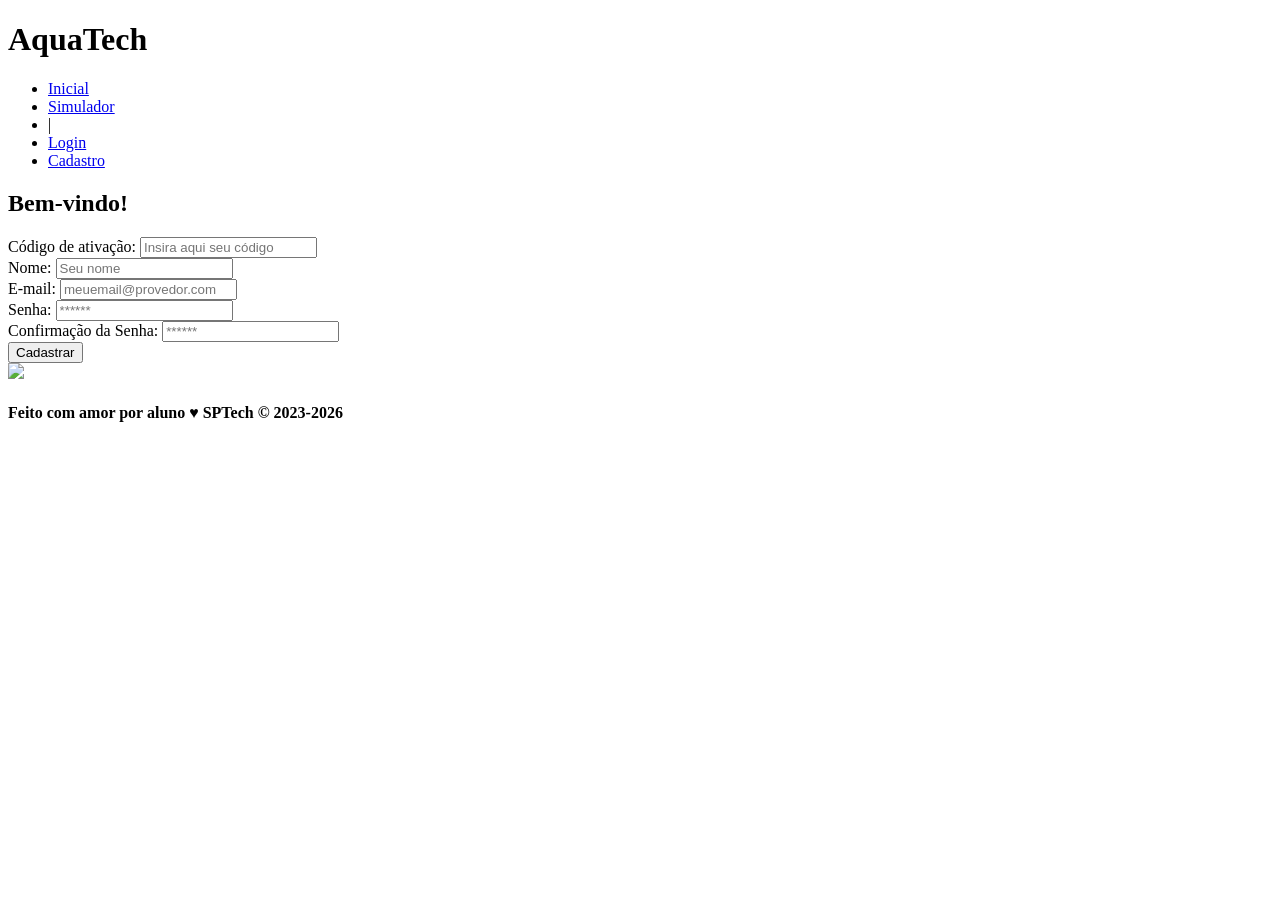
==== public/cadastro.html @ f151ce16 "Adicionando os arquivos da API web-data-viz" ====
<!DOCTYPE html>
<html lang="pt-br">

<head>
  <meta charset="UTF-8" />
  <meta http-equiv="X-UA-Compatible" content="IE=edge" />
  <meta name="viewport" content="width=device-width, initial-scale=1.0" />

  <title>AquaTech | Cadastro</title>

  <script src="./js/sessao.js"></script>

  <link rel="stylesheet" href="./css/estilo.css" />
  <link rel="icon" href="./assets/icon/favicon2.ico" />
  <link rel="preconnect" href="https://fonts.gstatic.com" />
</head>

<body onload="listar()">
  <!--header inicio-->
  <div class="header">
    <div class="container">
      <h1 class="titulo">AquaTech</h1>
      <ul class="navbar">
        <li>
          <a href="index.html">Inicial</a>
        </li>
        <li>
          <a href="simulador.html">Simulador</a>
        </li>
        <li>|</li>
        <li>
          <a href="login.html">Login</a>
        </li>
        <li class="agora">
          <a href="#">Cadastro</a>
        </li>
      </ul>
    </div>
  </div>
  <!--header fim-->

  <div class="login">
    <div class="alerta_erro">
      <div class="card_erro" id="cardErro">
        <span id="mensagem_erro"></span>
      </div>
    </div>
    <div class="container">
      <div class="card card-cadastro">
        <h2>Bem-vindo!</h2>
        <div class="formulario">
          <!--
                         Para inserir mais um campo, copie uma das inputs abaixo.
                         Assim que inserir vá para o script abaixo.
                     -->
          <div class="campo">
            <span>Código de ativação:</span>
            <input id="codigo_input" type="text" placeholder="Insira aqui seu código" />
          </div>
          <div class="campo">
            <span>Nome:</span>
            <input id="nome_input" type="text" placeholder="Seu nome" />
          </div>
          <div class="campo">
            <span>E-mail:</span>
            <input id="email_input" type="text" placeholder="meuemail@provedor.com" />
          </div>
          <div class="campo">
            <span>Senha:</span>
            <input id="senha_input" type="password" placeholder="******" />
          </div>
          <div class="campo">
            <span>Confirmação da Senha:</span>
            <input id="confirmacao_senha_input" type="password" placeholder="******" />
          </div>
          <button class="botao" onclick="cadastrar()">Cadastrar</button>
        </div>
        <div id="div_aguardar" class="loading-div">
          <img src="./assets/circle-loading.gif" id="loading-gif" />
        </div>

        <div id="div_erros_login"></div>
      </div>
    </div>
  </div>

  <!--footer inicio-->
  <div class="footer">
    <div class="container">
      <h4>Feito com amor por aluno &hearts; SPTech &copy; 2023-2026</h4>
    </div>
  </div>
  <!--footer fim-->
</body>

</html>

<script>

  // Array para armazenar empresas cadastradas para validação de código de ativação 
  let listaEmpresasCadastradas = [];

  function cadastrar() {
    // aguardar();

    //Recupere o valor da nova input pelo nome do id
    // Agora vá para o método fetch logo abaixo
    var nomeVar = nome_input.value;
    var emailVar = email_input.value;
    var senhaVar = senha_input.value;
    var confirmacaoSenhaVar = confirmacao_senha_input.value;
    var codigoVar = codigo_input.value;
    var idEmpresaVincular

    // Verificando se há algum campo em branco
    if (
      nomeVar == "" ||
      emailVar == "" ||
      senhaVar == "" ||
      confirmacaoSenhaVar == "" ||
      codigoVar == ""
    ) {
      cardErro.style.display = "block";
      mensagem_erro.innerHTML =
        "(Mensagem de erro para todos os campos em branco)";

      finalizarAguardar();
      return false;
    } else {
      setInterval(sumirMensagem, 5000);
    }

    // Verificando se o código de ativação é de alguma empresa cadastrada
    for (let i = 0; i < listaEmpresasCadastradas.length; i++) {
      if (listaEmpresasCadastradas[i].codigo_ativacao == codigoVar) {
        idEmpresaVincular = listaEmpresasCadastradas[i].id
        console.log("Código de ativação válido.");
        break;
      } else {
        cardErro.style.display = "block";
        mensagem_erro.innerHTML = "(Mensagem de erro para código inválido)";
        finalizarAguardar();
      }
    }

    // Enviando o valor da nova input
    fetch("/usuarios/cadastrar", {
      method: "POST",
      headers: {
        "Content-Type": "application/json",
      },
      body: JSON.stringify({
        // crie um atributo que recebe o valor recuperado aqui
        // Agora vá para o arquivo routes/usuario.js
        nomeServer: nomeVar,
        emailServer: emailVar,
        senhaServer: senhaVar,
        idEmpresaVincularServer: idEmpresaVincular
      }),
    })
      .then(function (resposta) {
        console.log("resposta: ", resposta);

        if (resposta.ok) {
          cardErro.style.display = "block";

          mensagem_erro.innerHTML =
            "Cadastro realizado com sucesso! Redirecionando para tela de Login...";

          setTimeout(() => {
            window.location = "login.html";
          }, "2000");

          limparFormulario();
          finalizarAguardar();
        } else {
          throw "Houve um erro ao tentar realizar o cadastro!";
        }
      })
      .catch(function (resposta) {
        console.log(`#ERRO: ${resposta}`);
        finalizarAguardar();
      });

    return false;
  }

  // Listando empresas cadastradas 
  function listar() {
    fetch("/empresas/listar", {
      method: "GET",
    })
      .then(function (resposta) {
        resposta.json().then((empresas) => {
          empresas.forEach((empresa) => {
            listaEmpresasCadastradas.push(empresa);

            console.log("listaEmpresasCadastradas")
            console.log(listaEmpresasCadastradas[0].codigo_ativacao)
          });
        });
      })
      .catch(function (resposta) {
        console.log(`#ERRO: ${resposta}`);
      });
  }

  function sumirMensagem() {
    cardErro.style.display = "none";
  }
</script>
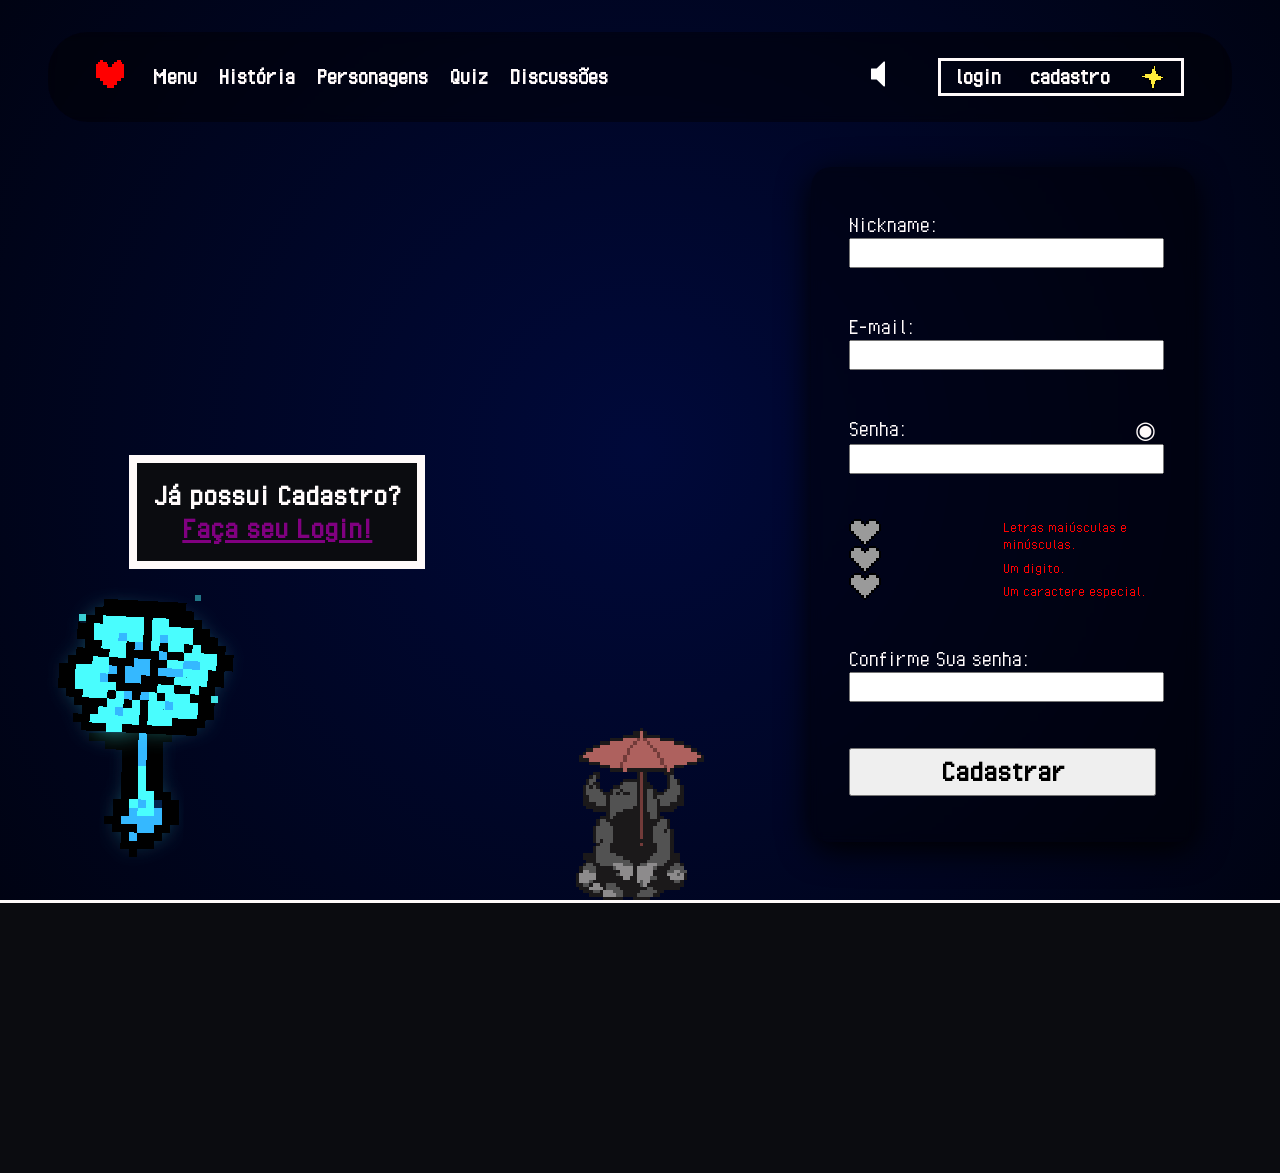
==== commit 52aef662: "feat: Adiciona front end da tela login e cadastro" ====
--- a/public/cadastro.html
+++ b/public/cadastro.html
@@ -2,100 +2,172 @@
 <html lang="pt-br">
 
 <head>
-  <meta charset="UTF-8" />
-  <meta http-equiv="X-UA-Compatible" content="IE=edge" />
-  <meta name="viewport" content="width=device-width, initial-scale=1.0" />
-
-  <title>AquaTech | Cadastro</title>
-
-  <script src="./js/sessao.js"></script>
-
-  <link rel="stylesheet" href="./css/estilo.css" />
-  <link rel="icon" href="./assets/icon/favicon2.ico" />
-  <link rel="preconnect" href="https://fonts.gstatic.com" />
+  <meta charset="UTF-8">
+  <meta name="viewport" content="width=device-width, initial-scale=1.0">
+  <title>Papo do Subsolo - Cadastro</title>
+  <link rel="stylesheet" href="css/style.css">
+  <link rel="stylesheet" href="css/cadastro.css">
+  <link rel="icon" type="image/svg" href="assets/imgs/determinacao.svg">
+  <style>
+
+  </style>
 </head>
 
 <body onload="listar()">
   <!--header inicio-->
-  <div class="header">
-    <div class="container">
-      <h1 class="titulo">AquaTech</h1>
-      <ul class="navbar">
-        <li>
-          <a href="index.html">Inicial</a>
-        </li>
-        <li>
-          <a href="simulador.html">Simulador</a>
-        </li>
-        <li>|</li>
-        <li>
-          <a href="login.html">Login</a>
-        </li>
-        <li class="agora">
-          <a href="#">Cadastro</a>
-        </li>
-      </ul>
-    </div>
-  </div>
+  <header>
+    <div style="width: 32rem;" class="container_principal">
+      <a id="alma_header" onclick="trocar_alma()">
+        <img src="assets/imgs/determinacao.svg" alt="determinação">
+      </a>
+
+      <nav class="lista_texto">
+        <a href="index.html#menu">Menu</a>
+        <a href="index.html#historia">História</a>
+        <a href="personagens.html">Personagens</a>
+        <a href="index.html#quiz">Quiz</a>
+        <a href="index.html#discussoes">Discussões</a>
+      </nav>
+    </div>
+
+    <div style="width: 20rem;" class="container_principal">
+      <nav>
+        <a id="link_audio" class="link_header" onclick="desmutar_musica()">
+          <img src="assets/imgs/alto_falante_sem_som.svg" alt="">
+        </a>
+      </nav>
+
+      <div class="container_usuario">
+        <a href="login.html">login</a>
+        <a href="cadastro.html">cadastro</a>
+
+        <img src="assets/imgs/save_amarelo.svg" alt="">
+      </div>
+    </div>
+  </header>
   <!--header fim-->
 
-  <div class="login">
-    <div class="alerta_erro">
-      <div class="card_erro" id="cardErro">
-        <span id="mensagem_erro"></span>
-      </div>
-    </div>
-    <div class="container">
-      <div class="card card-cadastro">
-        <h2>Bem-vindo!</h2>
-        <div class="formulario">
-          <!--
-                         Para inserir mais um campo, copie uma das inputs abaixo.
-                         Assim que inserir vá para o script abaixo.
-                     -->
-          <div class="campo">
-            <span>Código de ativação:</span>
-            <input id="codigo_input" type="text" placeholder="Insira aqui seu código" />
-          </div>
-          <div class="campo">
-            <span>Nome:</span>
-            <input id="nome_input" type="text" placeholder="Seu nome" />
-          </div>
-          <div class="campo">
-            <span>E-mail:</span>
-            <input id="email_input" type="text" placeholder="meuemail@provedor.com" />
-          </div>
-          <div class="campo">
-            <span>Senha:</span>
-            <input id="senha_input" type="password" placeholder="******" />
-          </div>
-          <div class="campo">
-            <span>Confirmação da Senha:</span>
-            <input id="confirmacao_senha_input" type="password" placeholder="******" />
-          </div>
-          <button class="botao" onclick="cadastrar()">Cadastrar</button>
+  <section class="section_cadastro" id="cadastro">
+    <div id="espaco_em_branco">
+    </div>
+
+    <div id="container_principal">
+      <div id="container_mensagem">
+        <div class="caixa_texto">
+          <div>Já possui Cadastro?<br>
+            <a href="login.html">Faça seu Login!</a>
+          </div>
         </div>
-        <div id="div_aguardar" class="loading-div">
-          <img src="./assets/circle-loading.gif" id="loading-gif" />
+
+        <img id="echo_flower" src="assets/imgs/echo_flower.svg" alt="">
+      </div>
+
+      <div id="estatua">
+        <img src="assets/imgs/estatua_guarda_chuva.svg" alt="">
+      </div>
+
+      <div id="container_main">
+        <div id="main">
+          <div>
+            <div class="titulo_input">
+              Nickname:
+            </div>
+
+            <input id="ipt_nickname" type="text">
+          </div>
+
+          <div>
+            <div class="titulo_input">
+              E-mail:
+            </div>
+
+            <input id="ipt_email" type="text">
+          </div>
+
+          <div>
+            <div class="titulo_input">
+              <label>Senha:</label>
+              <a id="mostrar" onclick="mostrar_senha()">◉</a>
+            </div>
+
+            <input oninput="verificar_senha()" id="ipt_senha" type="password">
+          </div>
+
+          <div class="verificar_senha" id="verificar_senha">
+            <div id="coracoes">
+              <img class="coracao" src="assets/imgs/coracao_vazio.svg" alt="">
+              <img class="coracao" src="assets/imgs/coracao_vazio.svg" alt="">
+              <img class="coracao" src="assets/imgs/coracao_vazio.svg" alt="">
+            </div>
+
+            <div id="textos_senha">
+              <label>Letras maiúsculas e minúsculas.</label>
+              <label>Um digito.</label>
+              <label>Um caractere especial.</label>
+            </div>
+          </div>
+
+          <div>
+            <div class="titulo_input">
+              Confirme Sua senha:
+            </div>
+
+            <input id="ipt_confirmacao_senha" type="password">
+          </div>
+
+          <div>
+            <button onclick="cadastrar()">Cadastrar</button>
+          </div>
         </div>
-
-        <div id="div_erros_login"></div>
-      </div>
-    </div>
-  </div>
+      </div>
+    </div>
+  </section>
 
   <!--footer inicio-->
-  <div class="footer">
-    <div class="container">
-      <h4>Feito com amor por aluno &hearts; SPTech &copy; 2023-2026</h4>
-    </div>
-  </div>
+  <footer>
+
+  </footer>
   <!--footer fim-->
+
+  <audio id="audio_pagina" autoplay loop muted>
+    <source src="assets/music/Start_Menu.flac" type="audio/flac">
+  </audio>
 </body>
-
-</html>
-
+<script src="js/padroes.js"></script>
 <script>
+  function chover() {
+    let chuva = document.createElement('div');
+    chuva.classList.add('chuva');
+
+    chuva.style.left = Math.random() * 97 + 'vw';
+
+    let tempo_animacao = Math.random() * 1 + 0.5;
+    chuva.style.animationDuration = tempo_animacao + 's';
+
+    document.body.appendChild(chuva);
+
+    setTimeout(() => {
+      chuva.remove();
+    }, tempo_animacao * 1000);
+  }
+
+  setInterval(chover, 50);
+
+  function mostrar_senha() {
+    let tipo_input = ipt_senha.type
+
+    if (tipo_input == 'password') {
+      mostrar.innerHTML = '◎'
+      ipt_senha.type = 'text'
+    } else {
+      mostrar.innerHTML = '◉'
+      ipt_senha.type = 'password'
+    }
+  }
+
+  function verificar_senha() {
+    let senha = ipt_senha.value
+  }
 
   // Array para armazenar empresas cadastradas para validação de código de ativação 
   let listaEmpresasCadastradas = [];
@@ -208,4 +280,6 @@
   function sumirMensagem() {
     cardErro.style.display = "none";
   }
-</script>+</script>
+
+</html>
--- a/public/css/style.css
+++ b/public/css/style.css
@@ -0,0 +1,148 @@
+@font-face {
+    font-family: 'pixel_operator';
+    src: url('../assets/fonts/pixel_operator/PixelOperator.ttf') format('truetype');
+    font-weight: normal;
+    font-style: normal;
+}
+
+@keyframes surgir {
+    from {
+        opacity: 0;
+        transform: translateY(50px);
+    }
+
+    to {
+        opacity: 1;
+        transform: translateY(0);
+    }
+}
+
+html:has(:target) {
+    scroll-behavior: smooth;
+}
+
+section {
+    scroll-margin-top: 5rem;
+}
+
+body {
+    padding: 0;
+    margin: 0;
+
+    display: flex;
+    flex-direction: column;
+
+    /* overflow-x: hidden; */
+}
+
+*{
+    font-family: 'pixel_operator', sans-serif;
+}
+
+input{
+    font-family: sans-serif;
+}
+
+.caixa_texto {
+    height: fit-content;
+    width: fit-content;
+    background-color: #0b0c10;
+    border: #fffafa solid 0.5rem;
+
+    color: #fffafa;
+    text-align: center;
+
+    font-weight: bold;
+    font-size: 2rem;
+
+    div{
+        margin: 1rem;
+    }
+
+    img{
+        margin: 1rem;
+    }
+}
+
+header {
+    position: fixed;
+    z-index: 1000;
+    top: 0;
+
+    display: flex;
+    flex-direction: row;
+    justify-content: space-between;
+    align-items: center;
+
+    margin: 2rem;
+    padding-right: 3rem;
+    padding-left: 3rem;
+
+    align-self: center;
+
+    height: 10vh;
+    width: 85%;
+
+    font-weight: bold;
+    font-size: 1.5rem;
+    color: #fffafa;
+
+    background-color: rgba(0, 0, 0, 0.43);
+    backdrop-filter: blur(5px);
+    border-radius: 40px;
+
+    img {
+        width: 1.75rem;
+        height: 1.75rem;
+    }
+
+    a {
+        display: inline-block;
+        color: #fffafa;
+        text-decoration: none;
+        cursor: pointer;
+        animation: 0.3s;
+        transition: all 0.3s ease;
+    }
+
+    a:hover {
+        transform: translateY(-5px);
+        text-decoration: underline;
+    }
+
+    .container_principal {
+        height: auto;
+        width: auto;
+        display: flex;
+
+        justify-content: space-between;
+        align-items: center;
+
+        .lista_texto {
+            word-spacing: 1rem;
+            align-items: center;
+            justify-content: center;
+        }
+    }
+
+    .container_usuario {
+        display: flex;
+        align-items: center;
+        justify-content: space-around;
+        flex-direction: row;
+
+        width: 15rem;
+        height: 2rem;
+
+        border: #fffafa 0.2rem solid;
+    }
+}
+
+footer{
+    height: 30vh;
+    width: 100%;
+
+    background-color: #0b0c10;
+
+    border-top: #fffafa solid 0.2rem;
+}
--- a/public/css/cadastro.css
+++ b/public/css/cadastro.css
@@ -0,0 +1,201 @@
+@keyframes shake {
+    0% {
+        transform: rotate(0deg);
+    }
+
+    33% {
+        transform: rotate(-5deg);
+    }
+
+    66% {
+        transform: rotate(5deg);
+    }
+
+    100% {
+        transform: rotate(0deg);
+    }
+}
+
+.section_cadastro {
+    position: relative;
+
+    display: flex;
+    align-items: center;
+    flex-direction: column;
+
+    height: 100vh;
+    width: 100%;
+
+    background-color: red;
+
+    background: radial-gradient(circle, #00093a 0%, #000313 100%);
+
+    #espaco_em_branco {
+        height: 12vh;
+    }
+
+    #container_principal {
+        height: 88vh;
+        width: 100%;
+
+        display: flex;
+        align-items: center;
+        justify-content: space-around;
+        flex-direction: row;
+
+        #container_mensagem {
+            width: 40vw;
+            height: 100%;
+
+            display: flex;
+            justify-content: flex-end;
+            flex-direction: column;
+
+            .caixa_texto {
+                align-self: center;
+
+                a {
+                    color: purple;
+                }
+            }
+
+            .caixa_texto:hover {
+                animation: shake infinite 2s;
+                animation-timing-function: linear;
+            }
+
+            #echo_flower {
+                align-self: flex-start;
+                width: 15rem;
+            }
+        }
+
+        #estatua {
+            display: flex;
+            flex-direction: column;
+            justify-content: flex-end;
+
+            width: fit-content;
+            height: 100%;
+
+            img {
+                width: 10vw;
+            }
+        }
+
+        #container_main {
+            height: 100%;
+            width: 40vw;
+
+            display: flex;
+            align-items: center;
+            justify-content: center;
+
+            #main {
+                height: 75vh;
+                width: 30vw;
+
+                border-radius: 20px;
+
+                background-color: rgba(0, 0, 0, 0.43);
+                backdrop-filter: blur(5px);
+
+                box-shadow: 0 8px 32px 0 rgba(0, 0, 0, 1);
+
+                z-index: 20;
+
+                display: flex;
+                align-items: center;
+                justify-content: space-evenly;
+                flex-direction: column;
+
+                div {
+                    height: fit-content;
+                    width: 80%;
+
+                    .titulo_input {
+                        width: 100%;
+                        font-size: 1.5rem;
+                        color: #fffafa;
+
+                        display: flex;
+                        justify-content: space-between;
+
+                        a {
+                            cursor: pointer;
+                        }
+                    }
+
+                    input {
+                        width: 100%;
+                        height: 1.5rem;
+                    }
+
+                    button {
+                        width: 100%;
+                        height: 3rem;
+
+                        font-size: 2rem;
+                        font-weight: bold;
+                    }
+                }
+
+                #verificar_senha {
+                    display: flex;
+                    justify-content: space-between;
+
+                    #coracoes {
+                        display: flex;
+                        flex-direction: column;
+
+                        .coracao {
+                            width: 2rem;
+                        }
+                    }
+
+                    #textos_senha {
+                        height: 100%;
+
+                        display: flex;
+                        flex-direction: column;
+                        justify-content: space-between;
+
+                        label {
+                            color: red;
+                        }
+                    }
+                }
+            }
+        }
+    }
+}
+
+/* CHUVINHA */
+
+@keyframes chuva_caindo {
+    from {
+        transform: translateY(0);
+    }
+
+    to {
+        transform: translateY(98vh);
+    }
+}
+
+.chuva {
+    position: absolute;
+
+    align-self: center;
+
+    width: 2px;
+    height: 15px;
+
+    background-color: #fffafa;
+
+    animation: chuva_caindo linear infinite;
+    top: -15px;
+}
+
+body {
+    position: relative;
+}
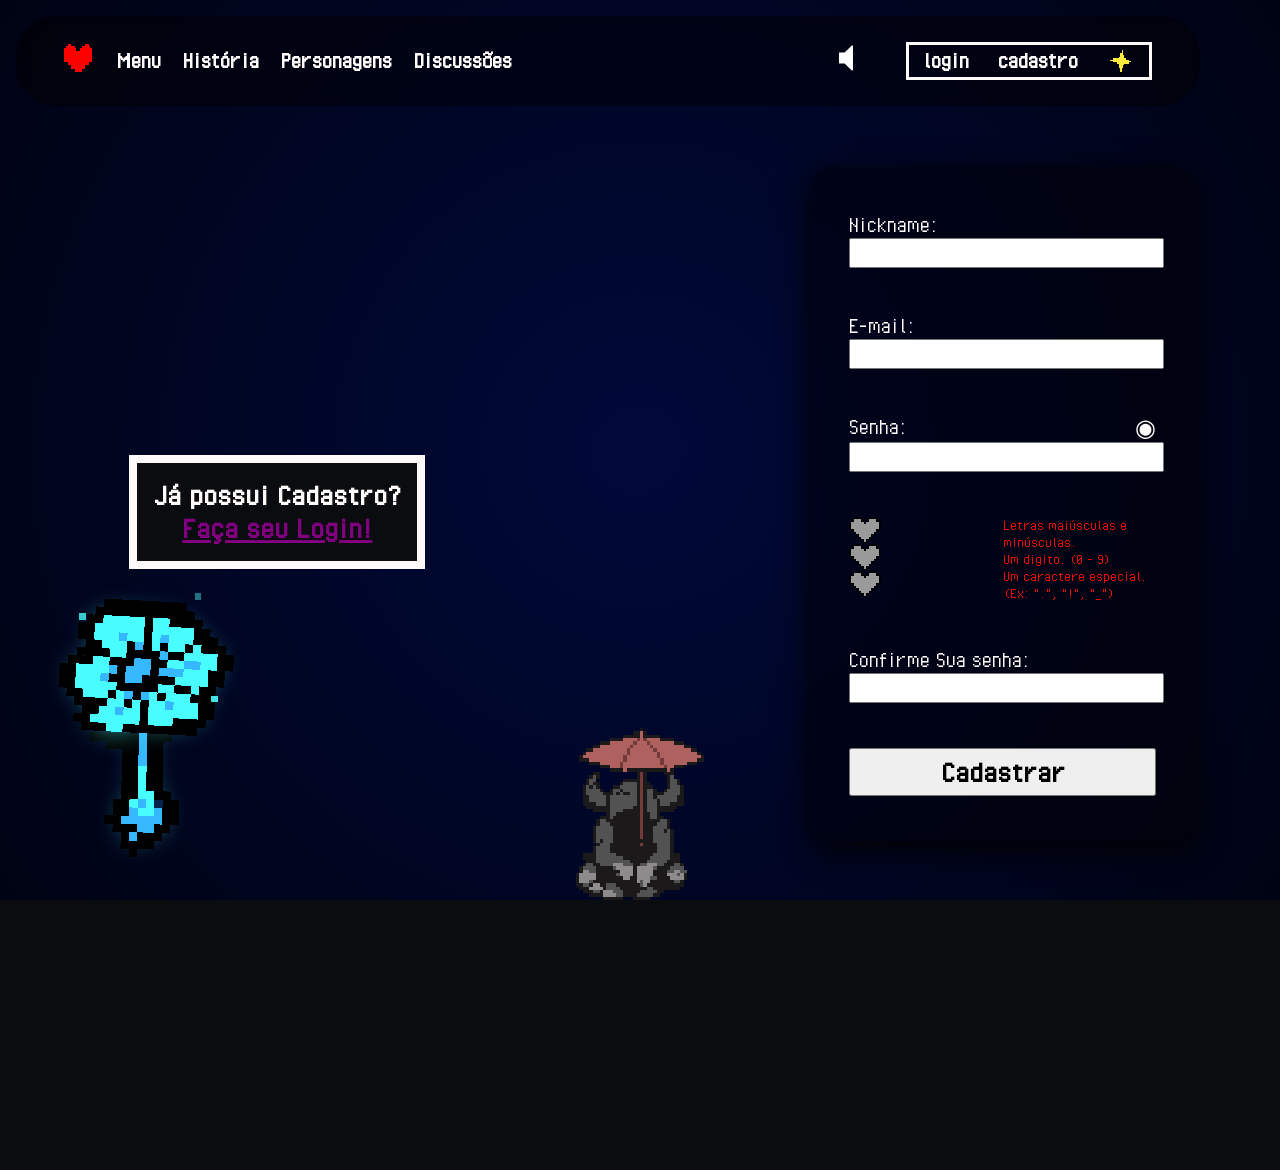
==== commit b6d6249c: "feat: ajusta espaçamento entre as imagens da historia em mont ebbot, adiciona função de esconder hea" ====
--- a/public/cadastro.html
+++ b/public/cadastro.html
@@ -15,36 +15,37 @@
 
 <body onload="listar()">
   <!--header inicio-->
-  <header>
-    <div style="width: 32rem;" class="container_principal">
-      <a id="alma_header" onclick="trocar_alma()">
-        <img src="assets/imgs/determinacao.svg" alt="determinação">
-      </a>
-
-      <nav class="lista_texto">
-        <a href="index.html#menu">Menu</a>
-        <a href="index.html#historia">História</a>
-        <a href="personagens.html">Personagens</a>
-        <a href="index.html#quiz">Quiz</a>
-        <a href="index.html#discussoes">Discussões</a>
-      </nav>
-    </div>
-
-    <div style="width: 20rem;" class="container_principal">
-      <nav>
-        <a id="link_audio" class="link_header" onclick="desmutar_musica()">
-          <img src="assets/imgs/alto_falante_sem_som.svg" alt="">
+  <section id="ativador_header">
+    <header id="header">
+      <div style="width: 28rem;" class="container_principal">
+        <a id="alma_header" onclick="trocar_alma()">
+          <img src="assets/imgs/determinacao.svg" alt="determinação">
         </a>
-      </nav>
-
-      <div class="container_usuario">
-        <a href="login.html">login</a>
-        <a href="cadastro.html">cadastro</a>
-
-        <img src="assets/imgs/save_amarelo.svg" alt="">
-      </div>
-    </div>
-  </header>
+
+        <nav class="lista_texto">
+          <a href="#menu">Menu</a>
+          <a href="#historia">História</a>
+          <a href="personagens.html">Personagens</a>
+          <a href="#discussoes">Discussões</a>
+        </nav>
+      </div>
+
+      <div style="width: 20rem;" class="container_principal">
+        <nav>
+          <a id="link_audio" class="link_header" onclick="desmutar_musica()">
+            <img src="assets/imgs/alto_falante_sem_som.svg" alt="">
+          </a>
+        </nav>
+
+        <div class="container_usuario">
+          <a href="login.html">login</a>
+          <a href="cadastro.html">cadastro</a>
+
+          <img src="assets/imgs/save_amarelo.svg" alt="">
+        </div>
+      </div>
+    </header>
+  </section>
   <!--header fim-->
 
   <section class="section_cadastro" id="cadastro">
@@ -102,8 +103,8 @@
 
             <div id="textos_senha">
               <label>Letras maiúsculas e minúsculas.</label>
-              <label>Um digito.</label>
-              <label>Um caractere especial.</label>
+              <label>Um digito. (0 - 9)</label>
+              <label>Um caractere especial. (Ex: ".", "!", "_")</label>
             </div>
           </div>
 
@@ -129,8 +130,8 @@
   </footer>
   <!--footer fim-->
 
-  <audio id="audio_pagina" autoplay loop muted>
-    <source src="assets/music/Start_Menu.flac" type="audio/flac">
+  <audio id="audio_pagina" loop muted>
+    <source src="assets/music/Fallen_Down.flac" type="audio/flac">
   </audio>
 </body>
 <script src="js/padroes.js"></script>
--- a/public/css/style.css
+++ b/public/css/style.css
@@ -64,6 +64,15 @@
     }
 }
 
+#ativador_header {
+    position: fixed;
+    top: 0;
+    left: 0;
+    width: 100%;
+    height: 12vh;
+    z-index: 1001;
+}
+
 header {
     position: fixed;
     z-index: 1000;
@@ -74,7 +83,7 @@
     justify-content: space-between;
     align-items: center;
 
-    margin: 2rem;
+    margin: 1rem;
     padding-right: 3rem;
     padding-left: 3rem;
 
@@ -90,6 +99,8 @@
     background-color: rgba(0, 0, 0, 0.43);
     backdrop-filter: blur(5px);
     border-radius: 40px;
+
+    transition: transform 0.3s ease;
 
     img {
         width: 1.75rem;
@@ -138,11 +149,13 @@
     }
 }
 
+header.escondido {
+    transform: translateY(-130%);
+}
+
 footer{
     height: 30vh;
     width: 100%;
 
     background-color: #0b0c10;
-
-    border-top: #fffafa solid 0.2rem;
 }
--- a/public/css/cadastro.css
+++ b/public/css/cadastro.css
@@ -131,6 +131,10 @@
                         height: 1.5rem;
                     }
 
+                    input:focus {
+                        outline: none;
+                    }
+
                     button {
                         width: 100%;
                         height: 3rem;
@@ -147,6 +151,7 @@
                     #coracoes {
                         display: flex;
                         flex-direction: column;
+                        justify-content: space-between;
 
                         .coracao {
                             width: 2rem;
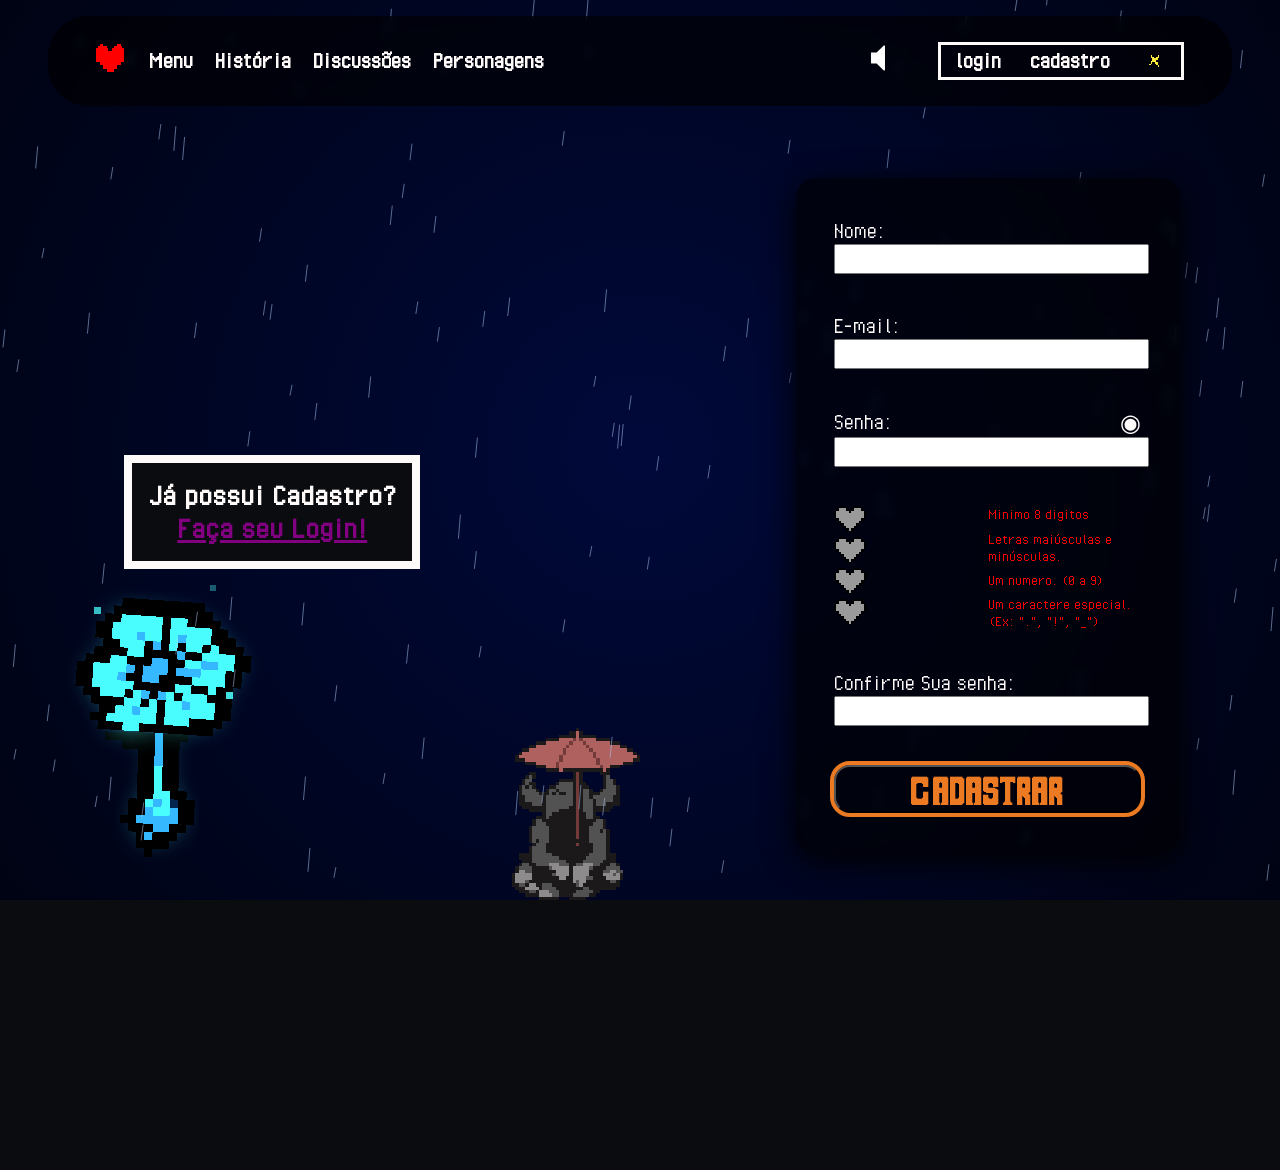
==== commit 85cb18cc: "feat: ajusta login, ajusta cadastro, adiciona pagina personagens, altera header, adiciona imagens, f" ====
--- a/public/cadastro.html
+++ b/public/cadastro.html
@@ -23,10 +23,10 @@
         </a>
 
         <nav class="lista_texto">
-          <a href="#menu">Menu</a>
-          <a href="#historia">História</a>
+          <a href="index.html#menu">Menu</a>
+          <a href="index.html#historia">História</a>
+          <a href="index.html#discussoes">Discussões</a>
           <a href="personagens.html">Personagens</a>
-          <a href="#discussoes">Discussões</a>
         </nav>
       </div>
 
@@ -49,8 +49,7 @@
   <!--header fim-->
 
   <section class="section_cadastro" id="cadastro">
-    <div id="espaco_em_branco">
-    </div>
+    <div id="espaco_em_branco"></div>
 
     <div id="container_principal">
       <div id="container_mensagem">
@@ -64,25 +63,29 @@
       </div>
 
       <div id="estatua">
+        <div id="msg_validacoes">
+          <div id="msg"></div>
+        </div>
+
         <img src="assets/imgs/estatua_guarda_chuva.svg" alt="">
       </div>
 
       <div id="container_main">
         <div id="main">
           <div>
-            <div class="titulo_input">
-              Nickname:
-            </div>
-
-            <input id="ipt_nickname" type="text">
-          </div>
-
-          <div>
-            <div class="titulo_input">
+            <label class="titulo_input">
+              Nome:
+            </label>
+
+            <input oninput="verificar_nome()" id="ipt_nome" type="text">
+          </div>
+
+          <div>
+            <label class="titulo_input">
               E-mail:
-            </div>
-
-            <input id="ipt_email" type="text">
+            </label>
+
+            <input oninput="verificar_email()" id="ipt_email" type="text">
           </div>
 
           <div>
@@ -96,24 +99,26 @@
 
           <div class="verificar_senha" id="verificar_senha">
             <div id="coracoes">
-              <img class="coracao" src="assets/imgs/coracao_vazio.svg" alt="">
-              <img class="coracao" src="assets/imgs/coracao_vazio.svg" alt="">
-              <img class="coracao" src="assets/imgs/coracao_vazio.svg" alt="">
+              <div id="img_tamanho"><img class="coracao" src="assets/imgs/coracao_vazio.svg" alt=""></div>
+              <div id="img_tipos_letras"><img class="coracao" src="assets/imgs/coracao_vazio.svg" alt=""></div>
+              <div id="img_numero"><img class="coracao" src="assets/imgs/coracao_vazio.svg" alt=""></div>
+              <div id="img_caractere"><img class="coracao" src="assets/imgs/coracao_vazio.svg" alt=""></div>
             </div>
 
             <div id="textos_senha">
-              <label>Letras maiúsculas e minúsculas.</label>
-              <label>Um digito. (0 - 9)</label>
-              <label>Um caractere especial. (Ex: ".", "!", "_")</label>
+              <label class="vermelho" id="tamanho">Minimo 8 digitos</label>
+              <label class="vermelho" id="tipos_letras">Letras maiúsculas e minúsculas.</label>
+              <label class="vermelho" id="numero">Um numero. (0 a 9)</label>
+              <label class="vermelho" id="caractere">Um caractere especial.<br>(Ex: ".", "!", "_")</label>
             </div>
           </div>
 
           <div>
-            <div class="titulo_input">
+            <label class="titulo_input">
               Confirme Sua senha:
-            </div>
-
-            <input id="ipt_confirmacao_senha" type="password">
+            </label>
+
+            <input oninput="verificar_confirmacao()" id="ipt_confirmacao_senha" type="password">
           </div>
 
           <div>
@@ -131,145 +136,233 @@
   <!--footer fim-->
 
   <audio id="audio_pagina" loop muted>
-    <source src="assets/music/Fallen_Down.flac" type="audio/flac">
+    <source src="assets/music/Memory.flac" type="audio/flac">
   </audio>
+
+  <canvas id="chuva"></canvas>
 </body>
+
 <script src="js/padroes.js"></script>
+<script src="js/chuva.js"></script>
 <script>
-  function chover() {
-    let chuva = document.createElement('div');
-    chuva.classList.add('chuva');
-
-    chuva.style.left = Math.random() * 97 + 'vw';
-
-    let tempo_animacao = Math.random() * 1 + 0.5;
-    chuva.style.animationDuration = tempo_animacao + 's';
-
-    document.body.appendChild(chuva);
-
-    setTimeout(() => {
-      chuva.remove();
-    }, tempo_animacao * 1000);
-  }
-
-  setInterval(chover, 50);
-
   function mostrar_senha() {
     let tipo_input = ipt_senha.type
 
     if (tipo_input == 'password') {
       mostrar.innerHTML = '◎'
       ipt_senha.type = 'text'
+      ipt_confirmacao_senha.type = 'text'
     } else {
       mostrar.innerHTML = '◉'
       ipt_senha.type = 'password'
+      ipt_confirmacao_senha.type = 'password'
+    }
+  }
+
+  // VALIDAÇÔES DOS CAMPOS
+  email_valido = false
+  nome_valido = false
+  senha_valida = false
+  confirmacao_valida = false
+
+  function verificar_nome() {
+    let nome = ipt_nome.value
+
+    if (nome.length >= 5) {
+      msg_validacoes.innerHTML = `<div id="msg"></div>`
+      nome_valido = true
+    } else {
+      msg_validacoes.innerHTML = `<div id="msg">O nome deve ter pelo menos 5 caracteres.</div>`
+      nome_valido = false
+    }
+  }
+
+  function verificar_email() {
+    let email = ipt_email.value
+
+    if (email.includes('@') && email.includes('.')) {
+      msg_validacoes.innerHTML = `<div id="msg"></div>`
+      email_valido = true
+    } else {
+      msg_validacoes.innerHTML = `<div id="msg">O email deve conter "@" e ".".</div>`
+      email_valido = false
     }
   }
 
   function verificar_senha() {
     let senha = ipt_senha.value
-  }
-
-  // Array para armazenar empresas cadastradas para validação de código de ativação 
-  let listaEmpresasCadastradas = [];
+
+    let tem_tamanho = false
+    let tem_minuscula = false
+    let tem_maiuscula = false
+    let tem_numero = false
+    let tem_simbolo = false
+
+    if (senha.includes(' ')) {
+      senha_valida = false
+      msg_validacoes.innerHTML = `<div id="msg">A senha não pode conter espaço.</div>`
+    } else {
+      msg_validacoes.innerHTML = `<div id="msg"></div>`
+
+      let digitado = ''
+
+      for (let i = 0; i < senha.length; i++) {
+        digitado = senha[i]
+
+        if (digitado >= 'a' && digitado <= 'z') {
+          tem_minuscula = true
+        } else if (digitado >= 'A' && digitado <= 'Z') {
+          tem_maiuscula = true
+        } else if (digitado >= '0' && digitado <= '9') {
+          tem_numero = true
+        } else if (digitado) {
+          tem_simbolo = true
+        }
+
+        if (senha.length >= 8) {
+          tem_tamanho = true
+        }
+      }
+
+      let pontos = 0
+
+      if (tem_tamanho == true) {
+        tamanho.className = "verde"
+        img_tamanho.innerHTML = `<img class="coracao" src="assets/imgs/coracao_cheio.svg" alt="">`
+        pontos++
+      } else {
+        tamanho.className = "vermelho"
+        img_tamanho.innerHTML = `<img class="coracao" src="assets/imgs/coracao_vazio.svg" alt="">`
+      }
+
+      if (tem_minuscula == true && tem_maiuscula == true) {
+        tipos_letras.className = "verde"
+        img_tipos_letras.innerHTML = `<img class="coracao" src="assets/imgs/coracao_cheio.svg" alt="">`
+        pontos++
+      } else {
+        tipos_letras.className = "vermelho"
+        img_tipos_letras.innerHTML = `<img class="coracao" src="assets/imgs/coracao_vazio.svg" alt="">`
+      }
+
+      if (tem_numero == true) {
+        numero.className = "verde"
+        img_numero.innerHTML = `<img class="coracao" src="assets/imgs/coracao_cheio.svg" alt="">`
+        pontos++
+      } else {
+        numero.className = "vermelho"
+        img_numero.innerHTML = `<img class="coracao" src="assets/imgs/coracao_vazio.svg" alt="">`
+      }
+
+      if (tem_simbolo == true) {
+        caractere.className = "verde"
+        img_caractere.innerHTML = `<img class="coracao" src="assets/imgs/coracao_cheio.svg" alt="">`
+        pontos++
+      } else {
+        caractere.className = "vermelho"
+        img_caractere.innerHTML = `<img class="coracao" src="assets/imgs/coracao_vazio.svg" alt="">`
+      }
+
+      if (pontos == 4) {
+        senha_valida = true
+      } else {
+        senha_valida = false
+      }
+    }
+  }
+
+  function verificar_confirmacao() {
+    let senha = ipt_senha.value
+    let confirmacao = ipt_confirmacao_senha.value
+
+    if (senha === confirmacao) {
+      msg_validacoes.innerHTML = `<div id="msg"></div>`
+      confirmacao_valida = true
+    } else {
+      msg_validacoes.innerHTML = `<div id="msg">Ambas as senhas devem ser iguais.</div>`
+      confirmacao_valida = false
+    }
+  }
+
+  // REALIZAR CADASTRO
+
+  // Array para armazenar emails cadastrados para evitar repetição 
+  let lista_emails_cadastrados = [];
 
   function cadastrar() {
     // aguardar();
 
     //Recupere o valor da nova input pelo nome do id
     // Agora vá para o método fetch logo abaixo
-    var nomeVar = nome_input.value;
-    var emailVar = email_input.value;
-    var senhaVar = senha_input.value;
-    var confirmacaoSenhaVar = confirmacao_senha_input.value;
-    var codigoVar = codigo_input.value;
-    var idEmpresaVincular
-
-    // Verificando se há algum campo em branco
-    if (
-      nomeVar == "" ||
-      emailVar == "" ||
-      senhaVar == "" ||
-      confirmacaoSenhaVar == "" ||
-      codigoVar == ""
-    ) {
-      cardErro.style.display = "block";
-      mensagem_erro.innerHTML =
-        "(Mensagem de erro para todos os campos em branco)";
-
-      finalizarAguardar();
+    var nome = ipt_nome.value;
+    var email = ipt_email.value;
+    var senha = ipt_senha.value;
+    var confirmacaoSenha = ipt_confirmacao_senha.value;
+
+    // Verificando se há algum campo invalidado
+    if (senha_valida == false) {
+      msg_validacoes.innerHTML = '<div id="msg">A senha deve atender todos os requisitos.</div>';
+    } else if (nome_valido == false) {
+      msg_validacoes.innerHTML = '<div id="msg">O nome deve ter pelo menos 5 caracteres.</div>';
+    } else if (email_valido == false) {
+      msg_validacoes.innerHTML = '<div id="msg">O email deve conter "@" e ".".</div>';
+    } else if (confirmacao_valida == false) {
+      msg_validacoes.innerHTML = '<div id="msg">Ambas as senhas devem ser iguais.</div>';
+    } else {
+
+      // Verificando se o email já está vinculado a outra conta
+      for (let i = 0; i < lista_emails_cadastrados.length; i++) {
+        if (lista_emails_cadastrados[i].email == email) {
+          msg_validacoes.innerHTML = '<div id="msg">Email já vinculado a outra conta!</div>';
+        }
+      }
+
+      // Enviando o valor da nova input
+      fetch("/usuarios/cadastrar", {
+        method: "POST",
+        headers: {
+          "Content-Type": "application/json",
+        },
+        body: JSON.stringify({
+          // crie um atributo que recebe o valor recuperado aqui
+          // Agora vá para o arquivo routes/usuario.js
+          nomeServer: nome,
+          emailServer: email,
+          senhaServer: senha
+        }),
+      })
+        .then(function (resposta) {
+          console.log("resposta: ", resposta);
+
+          if (resposta.ok) {
+            msg_validacoes.innerHTML = '<div id="msg">Cadastro realizado com sucesso! Redirecionando para tela de Login...</div>';
+
+            setTimeout(() => {
+              window.location = "login.html";
+            }, "2000");
+          } else {
+            throw msg_validacoes.innerHTML = '<div id="msg">Houve um erro ao tentar realizar o cadastro!</div>';
+          }
+        })
+        .catch(function (resposta) {
+          console.log(`#ERRO: ${resposta}`);
+        });
+
       return false;
-    } else {
-      setInterval(sumirMensagem, 5000);
-    }
-
-    // Verificando se o código de ativação é de alguma empresa cadastrada
-    for (let i = 0; i < listaEmpresasCadastradas.length; i++) {
-      if (listaEmpresasCadastradas[i].codigo_ativacao == codigoVar) {
-        idEmpresaVincular = listaEmpresasCadastradas[i].id
-        console.log("Código de ativação válido.");
-        break;
-      } else {
-        cardErro.style.display = "block";
-        mensagem_erro.innerHTML = "(Mensagem de erro para código inválido)";
-        finalizarAguardar();
-      }
-    }
-
-    // Enviando o valor da nova input
-    fetch("/usuarios/cadastrar", {
-      method: "POST",
-      headers: {
-        "Content-Type": "application/json",
-      },
-      body: JSON.stringify({
-        // crie um atributo que recebe o valor recuperado aqui
-        // Agora vá para o arquivo routes/usuario.js
-        nomeServer: nomeVar,
-        emailServer: emailVar,
-        senhaServer: senhaVar,
-        idEmpresaVincularServer: idEmpresaVincular
-      }),
-    })
-      .then(function (resposta) {
-        console.log("resposta: ", resposta);
-
-        if (resposta.ok) {
-          cardErro.style.display = "block";
-
-          mensagem_erro.innerHTML =
-            "Cadastro realizado com sucesso! Redirecionando para tela de Login...";
-
-          setTimeout(() => {
-            window.location = "login.html";
-          }, "2000");
-
-          limparFormulario();
-          finalizarAguardar();
-        } else {
-          throw "Houve um erro ao tentar realizar o cadastro!";
-        }
-      })
-      .catch(function (resposta) {
-        console.log(`#ERRO: ${resposta}`);
-        finalizarAguardar();
-      });
-
-    return false;
-  }
-
-  // Listando empresas cadastradas 
+    }
+  }
+
+  // Listando emails cadastrados 
   function listar() {
-    fetch("/empresas/listar", {
+    fetch("/emails/listar", {
       method: "GET",
     })
       .then(function (resposta) {
-        resposta.json().then((empresas) => {
-          empresas.forEach((empresa) => {
-            listaEmpresasCadastradas.push(empresa);
-
-            console.log("listaEmpresasCadastradas")
-            console.log(listaEmpresasCadastradas[0].codigo_ativacao)
+        resposta.json().then((emails) => {
+          emails.forEach((email) => {
+            lista_emails_cadastrados.push(email);
+
+            console.log("lista_emails_cadastrados")
+            console.log(lista_emails_cadastrados[0].email)
           });
         });
       })
@@ -277,10 +370,6 @@
         console.log(`#ERRO: ${resposta}`);
       });
   }
-
-  function sumirMensagem() {
-    cardErro.style.display = "none";
-  }
 </script>
 
 </html>
--- a/public/css/style.css
+++ b/public/css/style.css
@@ -5,6 +5,25 @@
     font-style: normal;
 }
 
+@font-face {
+    font-family: 'mercy';
+    src: url('../assets/fonts/mercy/mercy.otf') format('truetype');
+    font-weight: normal;
+    font-style: normal;
+}
+
+@keyframes surgir_background {
+    from {
+        opacity: 0;
+        background-position: 0 400px;
+    }
+
+    to {
+        opacity: 1;
+        background-position: 0 0;
+    }
+}
+
 @keyframes surgir {
     from {
         opacity: 0;
@@ -17,6 +36,36 @@
     }
 }
 
+@keyframes shake {
+    0% {
+        transform: rotate(0deg);
+    }
+
+    33% {
+        transform: rotate(-5deg);
+    }
+
+    66% {
+        transform: rotate(5deg);
+    }
+
+    100% {
+        transform: rotate(0deg);
+    }
+}
+
+@keyframes desaparecer {
+    from {
+        opacity: 1;
+        transform: translateY(0);
+    }
+
+    to {
+        opacity: 0;
+        transform: translateY(-50px);
+    }
+}
+
 html:has(:target) {
     scroll-behavior: smooth;
 }
@@ -31,16 +80,36 @@
 
     display: flex;
     flex-direction: column;
-
-    /* overflow-x: hidden; */
-}
-
-*{
+}
+
+* {
     font-family: 'pixel_operator', sans-serif;
 }
 
-input{
+button {
+    font-family: 'mercy', sans-serif;
+    outline: #eb7a23 0.3rem solid;
+    border-radius: 1rem;
+    cursor: pointer;
+    color: #eb7a23;
+
+
+    background-color: transparent;
+
+    transform: all 0.3s;
+}
+
+button:active {
+    outline: #ffff00 0.3rem solid;
+    color: #ffff00;
+}
+
+input {
     font-family: sans-serif;
+}
+
+a{
+    cursor: pointer;
 }
 
 .caixa_texto {
@@ -55,16 +124,19 @@
     font-weight: bold;
     font-size: 2rem;
 
-    div{
+    div {
         margin: 1rem;
     }
 
-    img{
+    img {
         margin: 1rem;
     }
 }
 
 #ativador_header {
+    display: flex;
+    flex-direction: column;
+
     position: fixed;
     top: 0;
     left: 0;
@@ -96,7 +168,7 @@
     font-size: 1.5rem;
     color: #fffafa;
 
-    background-color: rgba(0, 0, 0, 0.43);
+    background-color: rgba(0, 0, 0, 0.63);
     backdrop-filter: blur(5px);
     border-radius: 40px;
 
@@ -112,12 +184,11 @@
         color: #fffafa;
         text-decoration: none;
         cursor: pointer;
-        animation: 0.3s;
         transition: all 0.3s ease;
     }
 
     a:hover {
-        transform: translateY(-5px);
+        transform: translateY(-3px);
         text-decoration: underline;
     }
 
@@ -153,7 +224,8 @@
     transform: translateY(-130%);
 }
 
-footer{
+footer {
+    z-index: 2;
     height: 30vh;
     width: 100%;
 
--- a/public/css/cadastro.css
+++ b/public/css/cadastro.css
@@ -1,21 +1,3 @@
-@keyframes shake {
-    0% {
-        transform: rotate(0deg);
-    }
-
-    33% {
-        transform: rotate(-5deg);
-    }
-
-    66% {
-        transform: rotate(5deg);
-    }
-
-    100% {
-        transform: rotate(0deg);
-    }
-}
-
 .section_cadastro {
     position: relative;
 
@@ -31,7 +13,7 @@
     background: radial-gradient(circle, #00093a 0%, #000313 100%);
 
     #espaco_em_branco {
-        height: 12vh;
+        height: 15vh;
     }
 
     #container_principal {
@@ -44,7 +26,7 @@
         flex-direction: row;
 
         #container_mensagem {
-            width: 40vw;
+            width: 30vw;
             height: 100%;
 
             display: flex;
@@ -52,7 +34,8 @@
             flex-direction: column;
 
             .caixa_texto {
-                align-self: center;
+                align-self: flex-end;
+                z-index: 2;
 
                 a {
                     color: purple;
@@ -74,12 +57,30 @@
             display: flex;
             flex-direction: column;
             justify-content: flex-end;
+            align-items: center;
+            gap: 2rem;
 
-            width: fit-content;
+            width: 13vw;
+
             height: 100%;
 
             img {
                 width: 10vw;
+            }
+
+            #msg {
+                color: #fffafa;
+                text-align: center;
+                font-size: 1.5rem;
+                font-weight: bolder;
+
+                animation-name: surgir, desaparecer;
+
+                animation-duration: 2s, 2s;
+
+                animation-delay: 0s, 3s;
+
+                animation-fill-mode: forwards;
             }
         }
 
@@ -97,7 +98,7 @@
 
                 border-radius: 20px;
 
-                background-color: rgba(0, 0, 0, 0.43);
+                background-color: rgba(0, 0, 0, 0.63);
                 backdrop-filter: blur(5px);
 
                 box-shadow: 0 8px 32px 0 rgba(0, 0, 0, 1);
@@ -120,10 +121,6 @@
 
                         display: flex;
                         justify-content: space-between;
-
-                        a {
-                            cursor: pointer;
-                        }
                     }
 
                     input {
@@ -165,8 +162,12 @@
                         flex-direction: column;
                         justify-content: space-between;
 
-                        label {
+                        .vermelho {
                             color: red;
+                        }
+
+                        .verde {
+                            color: green;
                         }
                     }
                 }
@@ -177,28 +178,9 @@
 
 /* CHUVINHA */
 
-@keyframes chuva_caindo {
-    from {
-        transform: translateY(0);
-    }
-
-    to {
-        transform: translateY(98vh);
-    }
-}
-
-.chuva {
+#chuva {
     position: absolute;
-
-    align-self: center;
-
-    width: 2px;
-    height: 15px;
-
-    background-color: #fffafa;
-
-    animation: chuva_caindo linear infinite;
-    top: -15px;
+    width: 100%;
 }
 
 body {
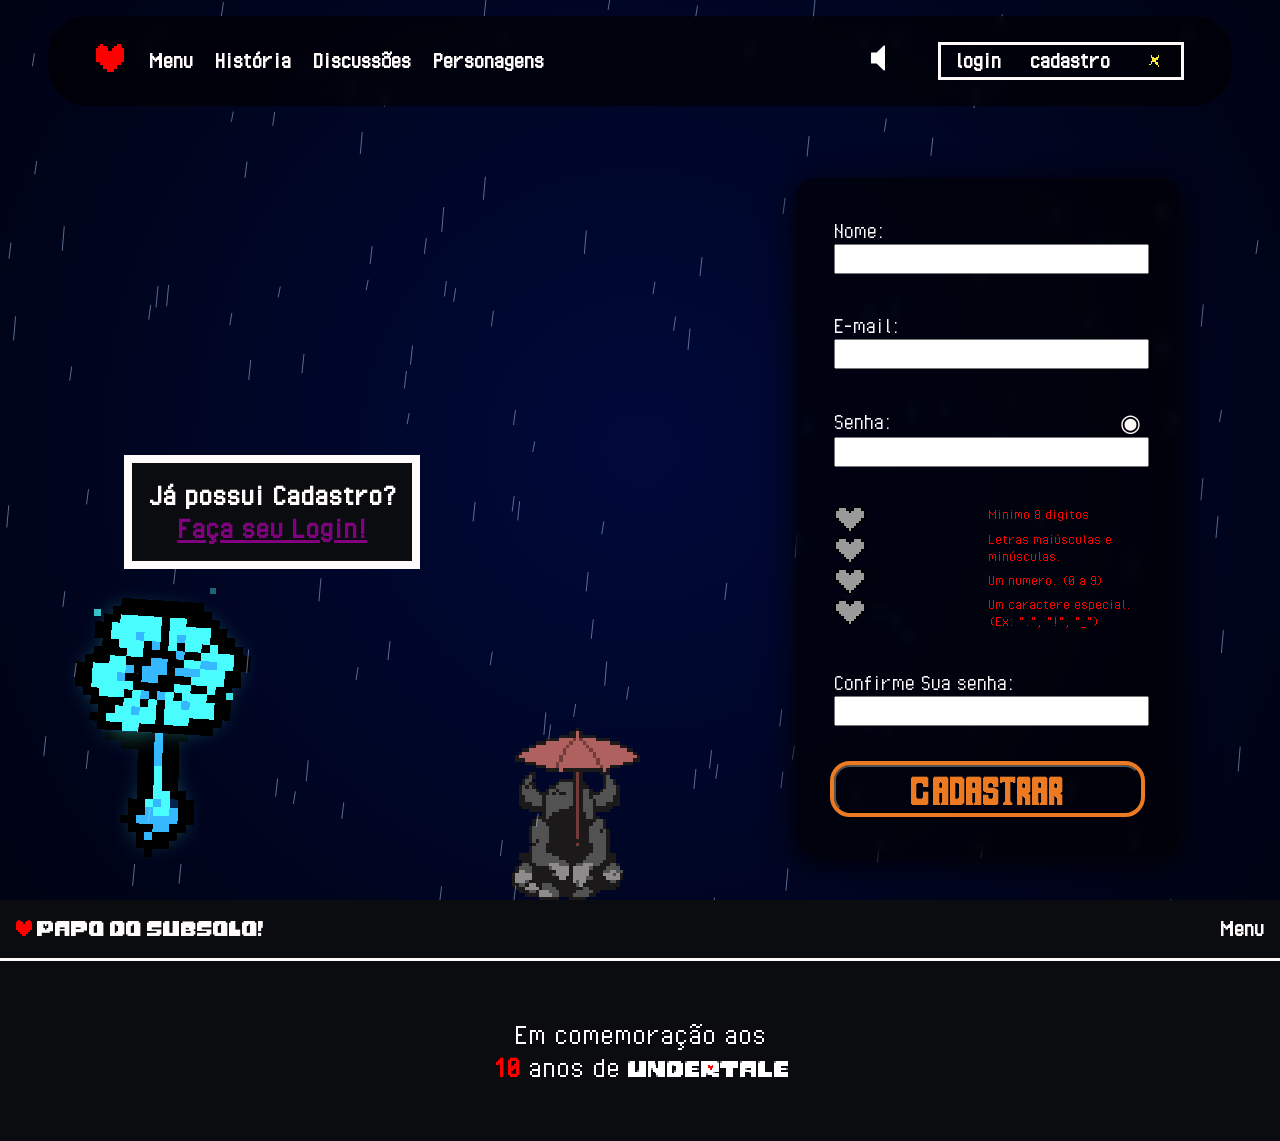
==== commit 19bdce39: "feat: adiciona footer em todas as paginas" ====
--- a/public/cadastro.html
+++ b/public/cadastro.html
@@ -131,7 +131,20 @@
 
   <!--footer inicio-->
   <footer>
-
+    <div id="container_cima">
+      <div id="logo_pagina">
+        <img src="assets/imgs/determinacao.svg">
+        Papo do Subsolo!
+      </div>
+      <nav id="navegador_footer">
+        <a href="index.html#menu">Menu</a>
+      </nav>
+    </div>
+
+    <div id="container_baixo">
+      <div class="titulo">Em comemoração aos</div>
+      <div class="subtitulo"><span>10</span> anos de <a href="https://undertale.com/"><img src="assets/imgs/logo_undertale.svg" alt=""></a></div>
+    </div>
   </footer>
   <!--footer fim-->
 
--- a/public/css/style.css
+++ b/public/css/style.css
@@ -8,6 +8,20 @@
 @font-face {
     font-family: 'mercy';
     src: url('../assets/fonts/mercy/mercy.otf') format('truetype');
+    font-weight: normal;
+    font-style: normal;
+}
+
+@font-face {
+    font-family: 'mars';
+    src: url('../assets/fonts/mars_needs_cunnilingus/Mars_Needs_Cunnilingus.ttf') format('truetype');
+    font-weight: normal;
+    font-style: normal;
+}
+
+@font-face {
+    font-family: 'monster';
+    src: url('../assets/fonts/monster_friend_fore/MonsterFriendFore.otf') format('truetype');
     font-weight: normal;
     font-style: normal;
 }
@@ -108,7 +122,7 @@
     font-family: sans-serif;
 }
 
-a{
+a {
     cursor: pointer;
 }
 
@@ -226,8 +240,75 @@
 
 footer {
     z-index: 2;
-    height: 30vh;
+    height: fit-content;
     width: 100%;
 
     background-color: #0b0c10;
+
+    #container_cima {
+        height: fit-content;
+
+        display: flex;
+        justify-content: space-between;
+        align-items: center;
+
+        border-bottom: #fffafa solid 0.2rem;
+
+        #logo_pagina {
+            margin: 1rem;
+            color: #fffafa;
+            font-family: 'monster';
+
+            img {
+                height: 1rem;
+            }
+        }
+
+        #navegador_footer {
+            margin: 1rem;
+
+            a {
+                color: #fffafa;
+                font-weight: bold;
+                font-size: 1.5rem;
+                text-decoration: none;
+            }
+
+            a:hover {
+                text-decoration: underline;
+            }
+        }
+    }
+
+    #container_baixo {
+        height: 20vh;
+
+        display: flex;
+        align-items: center;
+        justify-content: center;
+        flex-direction: column;
+
+
+        .titulo {
+            text-align: center;
+            font-size: 2rem;
+            color: #fffafa;
+        }
+
+        .subtitulo {
+            font-size: 2rem;
+            color: #fffafa;
+
+            span {
+                color: red;
+                font-weight: bold;
+            }
+
+            a {
+                img {
+                    height: 1rem;
+                }
+            }
+        }
+    }
 }
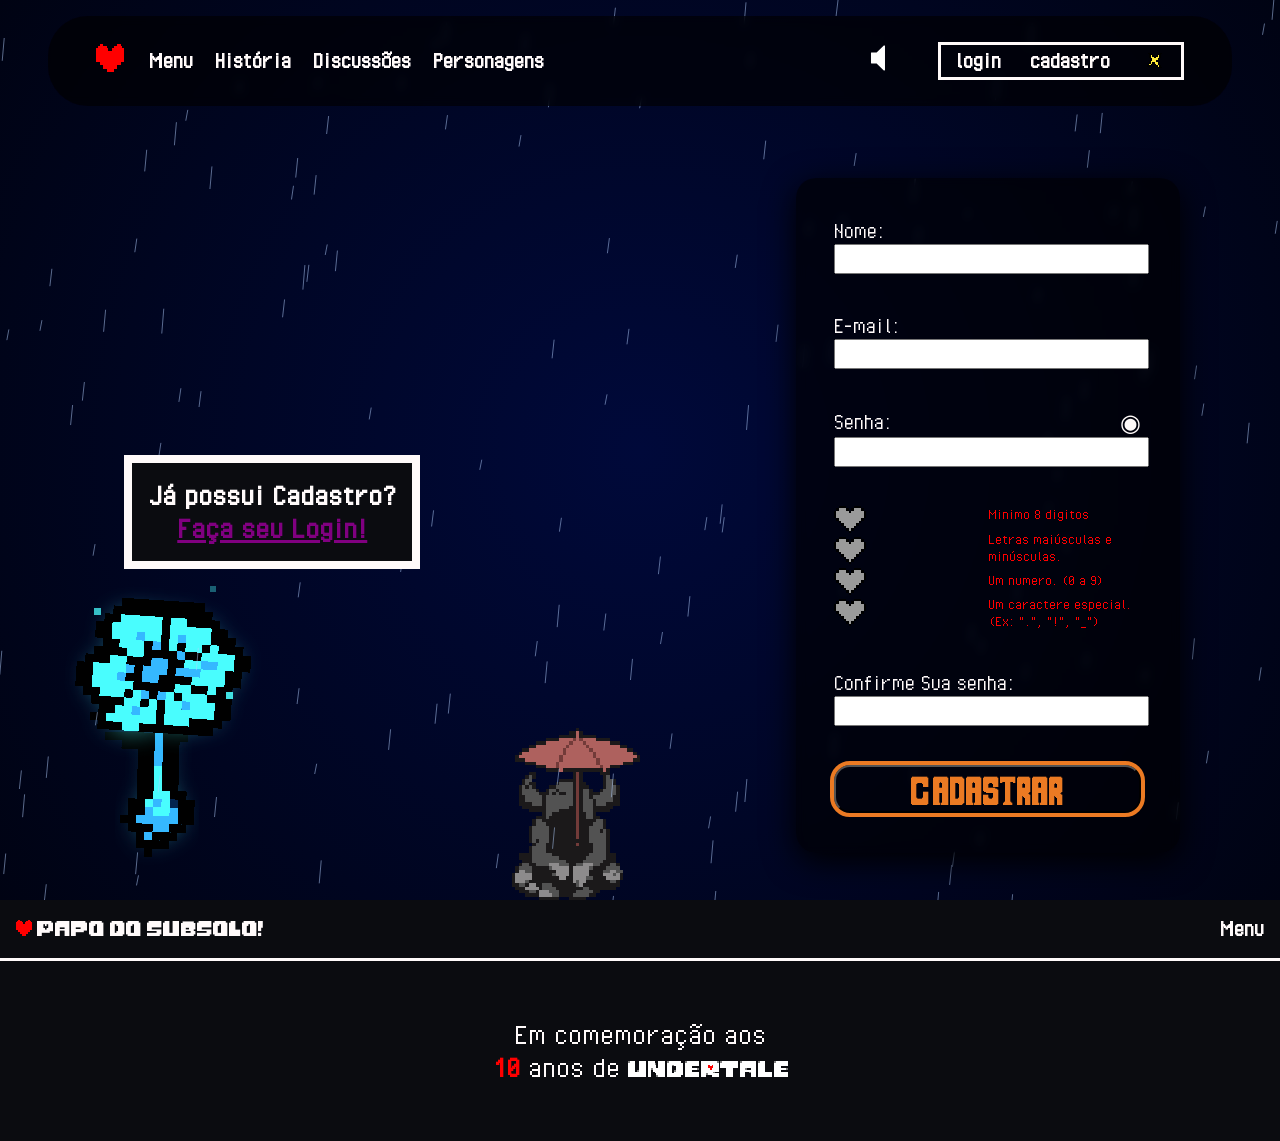
==== commit 59956500: "feat: adiciona a função de login e cadastro e adiciona todas as fotos restantes do catologo de perso" ====
--- a/public/cadastro.html
+++ b/public/cadastro.html
@@ -299,7 +299,7 @@
   // REALIZAR CADASTRO
 
   // Array para armazenar emails cadastrados para evitar repetição 
-  let lista_emails_cadastrados = [];
+  // let lista_emails_cadastrados = [];
 
   function cadastrar() {
     // aguardar();
@@ -323,14 +323,14 @@
     } else {
 
       // Verificando se o email já está vinculado a outra conta
-      for (let i = 0; i < lista_emails_cadastrados.length; i++) {
-        if (lista_emails_cadastrados[i].email == email) {
-          msg_validacoes.innerHTML = '<div id="msg">Email já vinculado a outra conta!</div>';
-        }
-      }
+      // for (let i = 0; i < lista_emails_cadastrados.length; i++) {
+      //   if (lista_emails_cadastrados[i].email == email) {
+      //     msg_validacoes.innerHTML = '<div id="msg">Email já vinculado a outra conta!</div>';
+      //   }
+      // }
 
       // Enviando o valor da nova input
-      fetch("/usuarios/cadastrar", {
+      fetch("usuarios/cadastrar", {
         method: "POST",
         headers: {
           "Content-Type": "application/json",
--- a/public/css/style.css
+++ b/public/css/style.css
@@ -138,6 +138,10 @@
     font-weight: bold;
     font-size: 2rem;
 
+    display: flex;
+    justify-content: center;
+    align-items: center;
+
     div {
         margin: 1rem;
     }
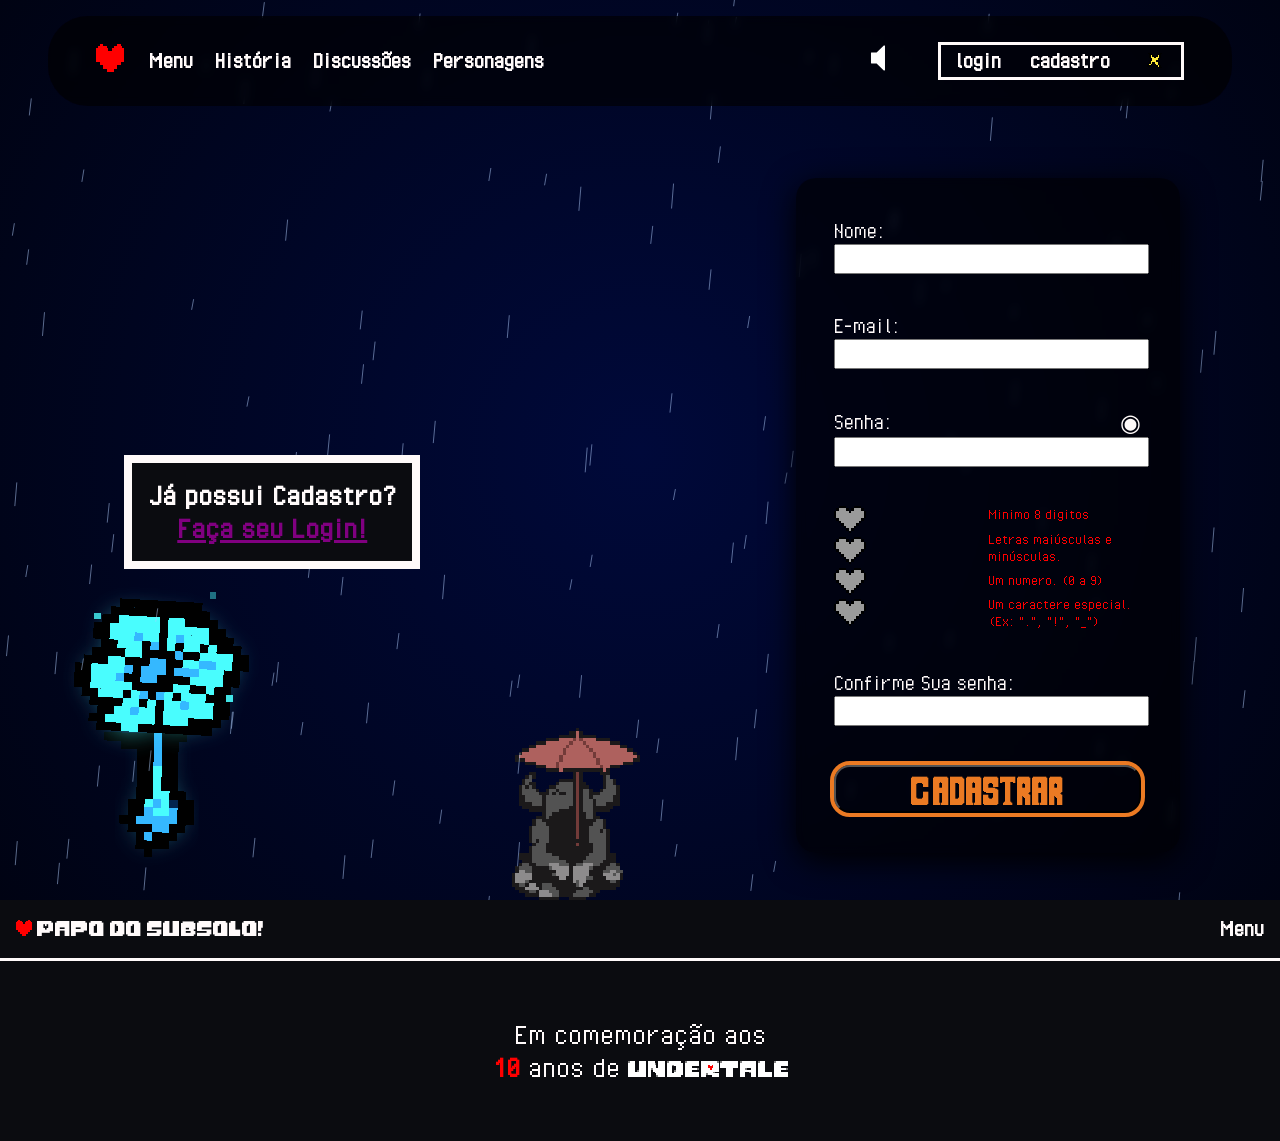
==== commit 3b0d143d: "fea/remove: adiciona limite de caracteres em campos de cadastro, adiciona validação de email repetid" ====
--- a/public/cadastro.html
+++ b/public/cadastro.html
@@ -13,7 +13,7 @@
   </style>
 </head>
 
-<body onload="listar()">
+<body>
   <!--header inicio-->
   <section id="ativador_header">
     <header id="header">
@@ -143,7 +143,8 @@
 
     <div id="container_baixo">
       <div class="titulo">Em comemoração aos</div>
-      <div class="subtitulo"><span>10</span> anos de <a href="https://undertale.com/"><img src="assets/imgs/logo_undertale.svg" alt=""></a></div>
+      <div class="subtitulo"><span>10</span> anos de <a href="https://undertale.com/"><img
+            src="assets/imgs/logo_undertale.svg" alt=""></a></div>
     </div>
   </footer>
   <!--footer fim-->
@@ -181,24 +182,34 @@
   function verificar_nome() {
     let nome = ipt_nome.value
 
-    if (nome.length >= 5) {
-      msg_validacoes.innerHTML = `<div id="msg"></div>`
-      nome_valido = true
-    } else {
-      msg_validacoes.innerHTML = `<div id="msg">O nome deve ter pelo menos 5 caracteres.</div>`
+    if (nome.length > 20) {
+      msg_validacoes.innerHTML = `<div id="msg">O nome não pode conter mais do que 20 caracteres.</div>`
       nome_valido = false
+    } else {
+      if (nome.length >= 5) {
+        msg_validacoes.innerHTML = `<div id="msg"></div>`
+        nome_valido = true
+      } else {
+        msg_validacoes.innerHTML = `<div id="msg">O nome deve ter pelo menos 5 caracteres.</div>`
+        nome_valido = false
+      }
     }
   }
 
   function verificar_email() {
     let email = ipt_email.value
 
-    if (email.includes('@') && email.includes('.')) {
-      msg_validacoes.innerHTML = `<div id="msg"></div>`
-      email_valido = true
-    } else {
-      msg_validacoes.innerHTML = `<div id="msg">O email deve conter "@" e ".".</div>`
+    if (email.length > 50) {
+      msg_validacoes.innerHTML = `<div id="msg">O email não pode conter mais do que 50 caracteres.</div>`
       email_valido = false
+    } else {
+      if (email.includes('@') && email.includes('.')) {
+        msg_validacoes.innerHTML = `<div id="msg"></div>`
+        email_valido = true
+      } else {
+        msg_validacoes.innerHTML = `<div id="msg">O email deve conter "@" e ".".</div>`
+        email_valido = false
+      }
     }
   }
 
@@ -214,6 +225,9 @@
     if (senha.includes(' ')) {
       senha_valida = false
       msg_validacoes.innerHTML = `<div id="msg">A senha não pode conter espaço.</div>`
+    } else if (senha.length > 20) {
+      senha_valida = false
+      msg_validacoes.innerHTML = `<div id="msg">A senha não pode conter mais do que 20 caracteres.</div>`
     } else {
       msg_validacoes.innerHTML = `<div id="msg"></div>`
 
@@ -298,9 +312,6 @@
 
   // REALIZAR CADASTRO
 
-  // Array para armazenar emails cadastrados para evitar repetição 
-  // let lista_emails_cadastrados = [];
-
   function cadastrar() {
     // aguardar();
 
@@ -313,21 +324,14 @@
 
     // Verificando se há algum campo invalidado
     if (senha_valida == false) {
-      msg_validacoes.innerHTML = '<div id="msg">A senha deve atender todos os requisitos.</div>';
+      msg_validacoes.innerHTML = '<div id="msg">A senha digitada é inválida.</div>';
     } else if (nome_valido == false) {
-      msg_validacoes.innerHTML = '<div id="msg">O nome deve ter pelo menos 5 caracteres.</div>';
+      msg_validacoes.innerHTML = '<div id="msg">O nome digitado é inválido.</div>';
     } else if (email_valido == false) {
-      msg_validacoes.innerHTML = '<div id="msg">O email deve conter "@" e ".".</div>';
+      msg_validacoes.innerHTML = '<div id="msg">O e-mail digitado é inválido.</div>';
     } else if (confirmacao_valida == false) {
-      msg_validacoes.innerHTML = '<div id="msg">Ambas as senhas devem ser iguais.</div>';
-    } else {
-
-      // Verificando se o email já está vinculado a outra conta
-      // for (let i = 0; i < lista_emails_cadastrados.length; i++) {
-      //   if (lista_emails_cadastrados[i].email == email) {
-      //     msg_validacoes.innerHTML = '<div id="msg">Email já vinculado a outra conta!</div>';
-      //   }
-      // }
+      msg_validacoes.innerHTML = '<div id="msg">Senhas não coincidem.</div>';
+    } else {
 
       // Enviando o valor da nova input
       fetch("usuarios/cadastrar", {
@@ -363,26 +367,6 @@
       return false;
     }
   }
-
-  // Listando emails cadastrados 
-  function listar() {
-    fetch("/emails/listar", {
-      method: "GET",
-    })
-      .then(function (resposta) {
-        resposta.json().then((emails) => {
-          emails.forEach((email) => {
-            lista_emails_cadastrados.push(email);
-
-            console.log("lista_emails_cadastrados")
-            console.log(lista_emails_cadastrados[0].email)
-          });
-        });
-      })
-      .catch(function (resposta) {
-        console.log(`#ERRO: ${resposta}`);
-      });
-  }
 </script>
 
 </html>
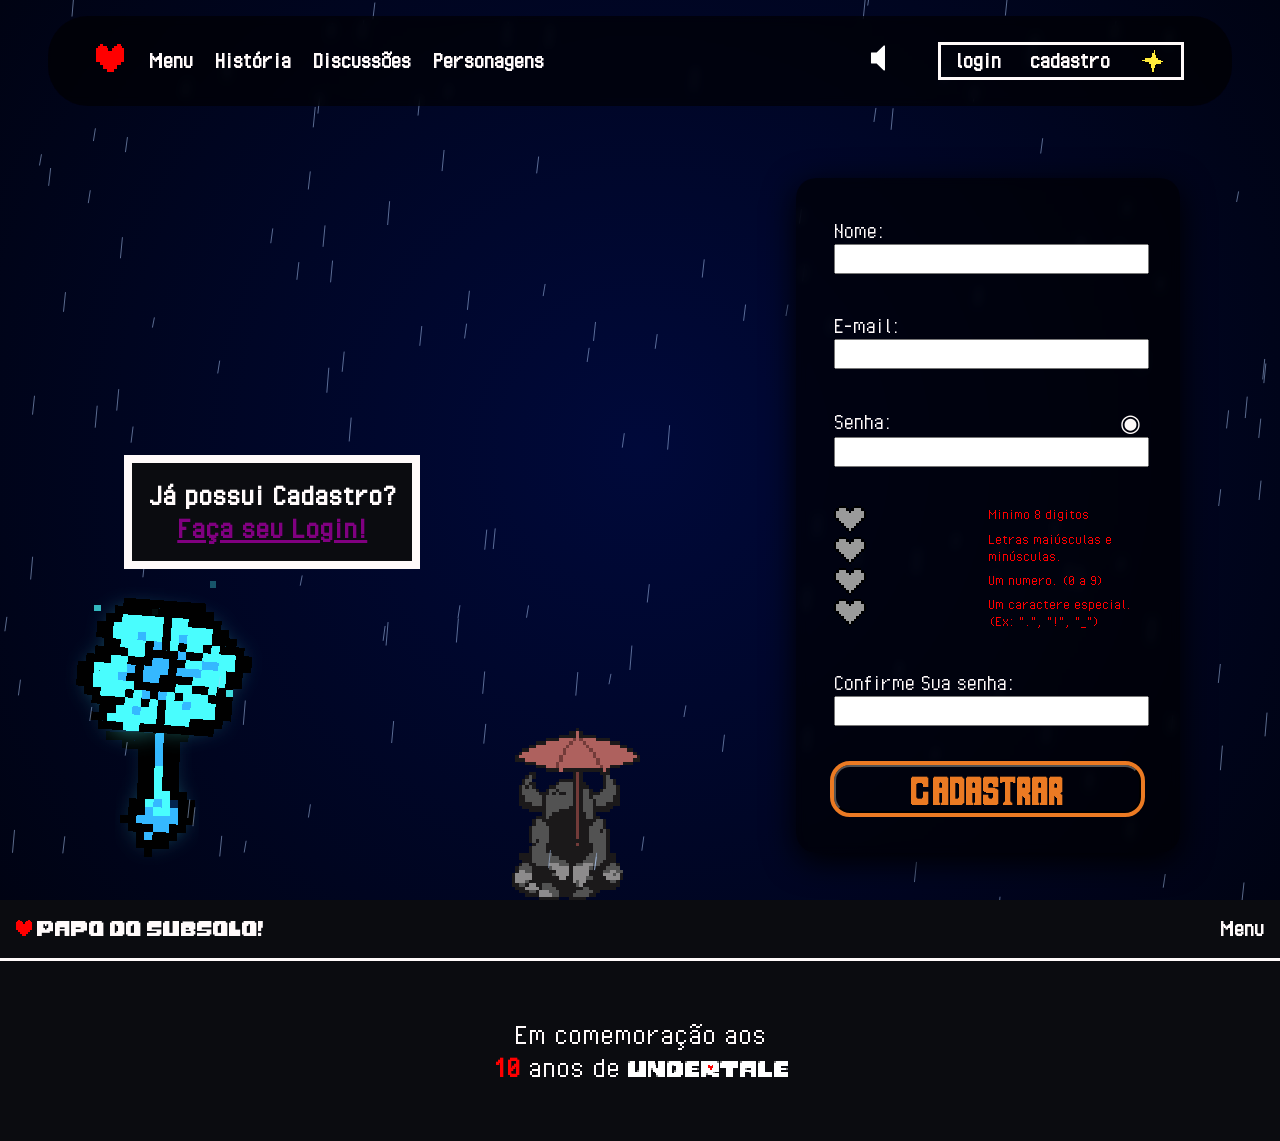
==== commit 266fc28a: "fix: ajusta a organização dos arquivos para a forma necessaria para fazer conexão com os arquivos da" ====
--- a/public/cadastro.html
+++ b/public/cadastro.html
@@ -16,7 +16,7 @@
 <body>
   <!--header inicio-->
   <section id="ativador_header">
-    <header id="header">
+    <header id="header" class="header_institucional">
       <div style="width: 28rem;" class="container_principal">
         <a id="alma_header" onclick="trocar_alma()">
           <img src="assets/imgs/determinacao.svg" alt="determinação">
@@ -24,7 +24,7 @@
 
         <nav class="lista_texto">
           <a href="index.html#menu">Menu</a>
-          <a href="index.html#historia">História</a>
+          <a href="index.html#container_gameplay">História</a>
           <a href="index.html#discussoes">Discussões</a>
           <a href="personagens.html">Personagens</a>
         </nav>
--- a/public/css/style.css
+++ b/public/css/style.css
@@ -85,6 +85,10 @@
 }
 
 section {
+    scroll-margin-top: 5rem;
+}
+
+div {
     scroll-margin-top: 5rem;
 }
 
@@ -163,7 +167,7 @@
     z-index: 1001;
 }
 
-header {
+.header_institucional {
     position: fixed;
     z-index: 1000;
     top: 0;
